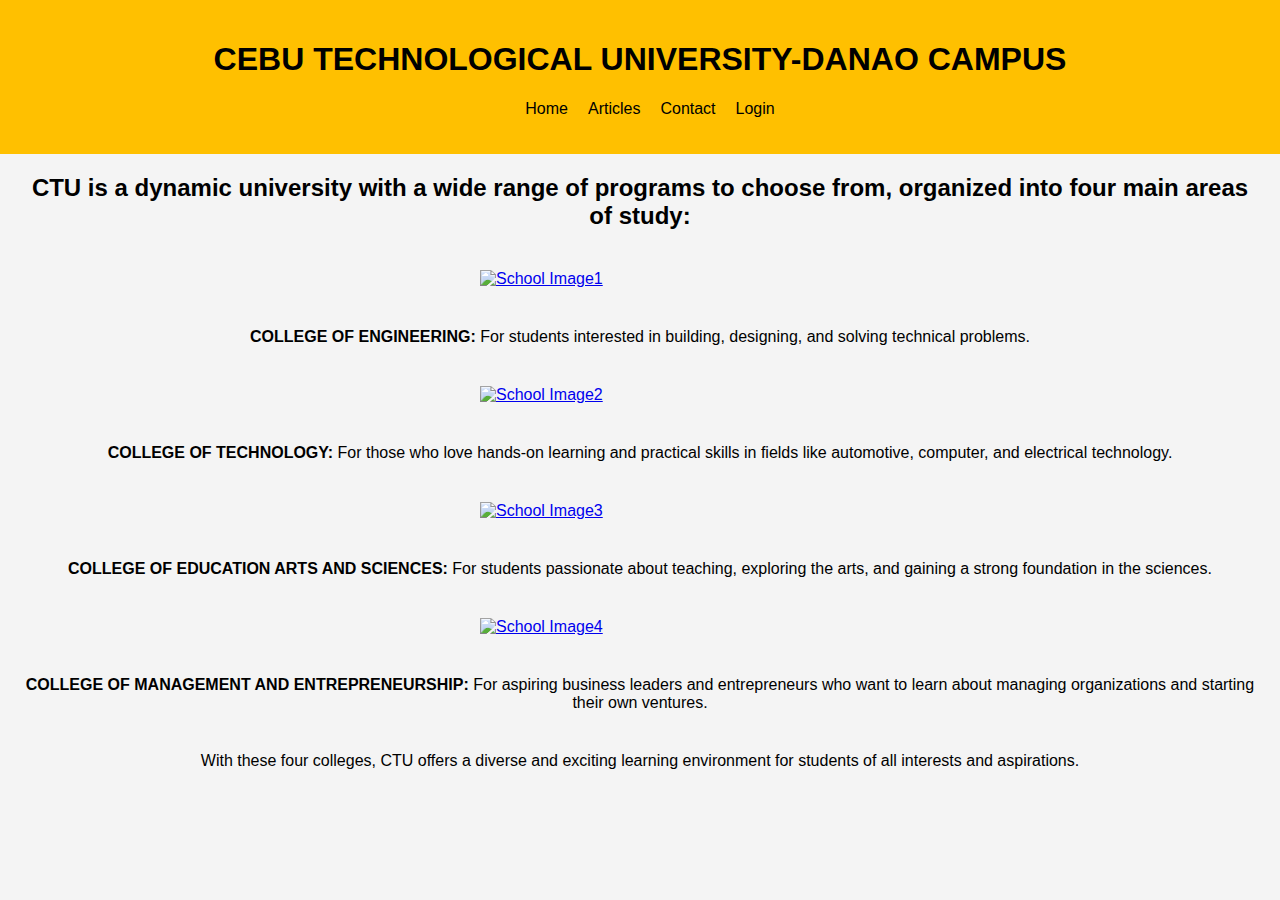
==== article.html @ a98d7394 "Create article.html" ====
<!DOCTYPE html>
<html lang="en">
<head>
    <meta charset="UTF-8">
    <meta name="viewport" content="width=device-width, initial-scale=1.0">
    <title>School Article Website</title>
    <style>
        body {
            font-family: Arial, sans-serif;
            margin: 0;
            padding: 0;
            background-color: #f4f4f4;
        }

        header {
            background-color: #ffc000;
            color: #000;
            padding: 20px;
            text-align: center;
            justify-content: center;
        }
        nav ul {
  list-style: none;
  margin: 10;
  padding: 10;
  display: flex;
  justify-content: center;
}

nav li {
  margin-right: 20px;
}

nav a {
  text-decoration: none;
  color: black;
  text-align: center;
}

        h2 {
            margin: 0;
            padding: 20px;
            text-align: center;
        }
        
        p {
            margin: 0;
            padding: 20px;
            text-align: center;
        }

        .container {
            width: 90%;
            margin: 20px auto;
            padding: 20px;
            background-color: #fff;
            box-shadow: 0 0 10px rgba(0, 0, 0, 0.1);
        }

        img {
            display: block;
            margin: 20px auto;
            max-width: 25%;
            height: auto;
            cursor: pointer;
        }

    </style>
</head>
<body>
    <header class="campus-article">
        <h1>CEBU TECHNOLOGICAL UNIVERSITY-DANAO CAMPUS</h1>
        <nav class="main-nav">
        <ul>
          <li><a href="index.html">Home</a></li>
          <li><a href="article.html">Articles</a></li>
          <li><a href="contact.html">Contact</a></li>
          <li><a href="login.html">Login</a></li>
    </header>
    
    <h2>CTU is a dynamic university with a wide range of programs to choose from, organized into four main areas of study:</h2>
        <a href="/coe.html"> <img src="/coe/coe.jpg" alt="School Image1">
        </a>
        <p><strong>COLLEGE OF ENGINEERING:</strong>  For students interested in building, designing, and solving technical problems.</p>
        
        <a href="/cot.html"> <img src="/cot/cot.jpg" alt="School Image2">
        </a>
        <p><strong>COLLEGE OF TECHNOLOGY:</strong> For those who love hands-on learning and practical skills in fields like automotive, computer, and electrical technology.</p>
        
        <a href="/ceas.html"> <img src="/ceas/ceas.jpg" alt="School Image3">
        </a>
        <p><strong>COLLEGE OF EDUCATION ARTS AND SCIENCES:</strong>  For students passionate about teaching, exploring the arts, and gaining a strong foundation in the sciences.</p>
        
        <a href="/cme.html"> <img src="/cme/cme.jpg" alt="School Image4">
        </a>
        <p><strong>COLLEGE OF MANAGEMENT AND ENTREPRENEURSHIP:</strong>  For aspiring business leaders and entrepreneurs who want to learn about managing organizations and starting their own ventures.</p>
        
        <p>With these four colleges, CTU offers a diverse and exciting learning environment for students of all interests and aspirations.</p>
    </div>
</body>
        </html>
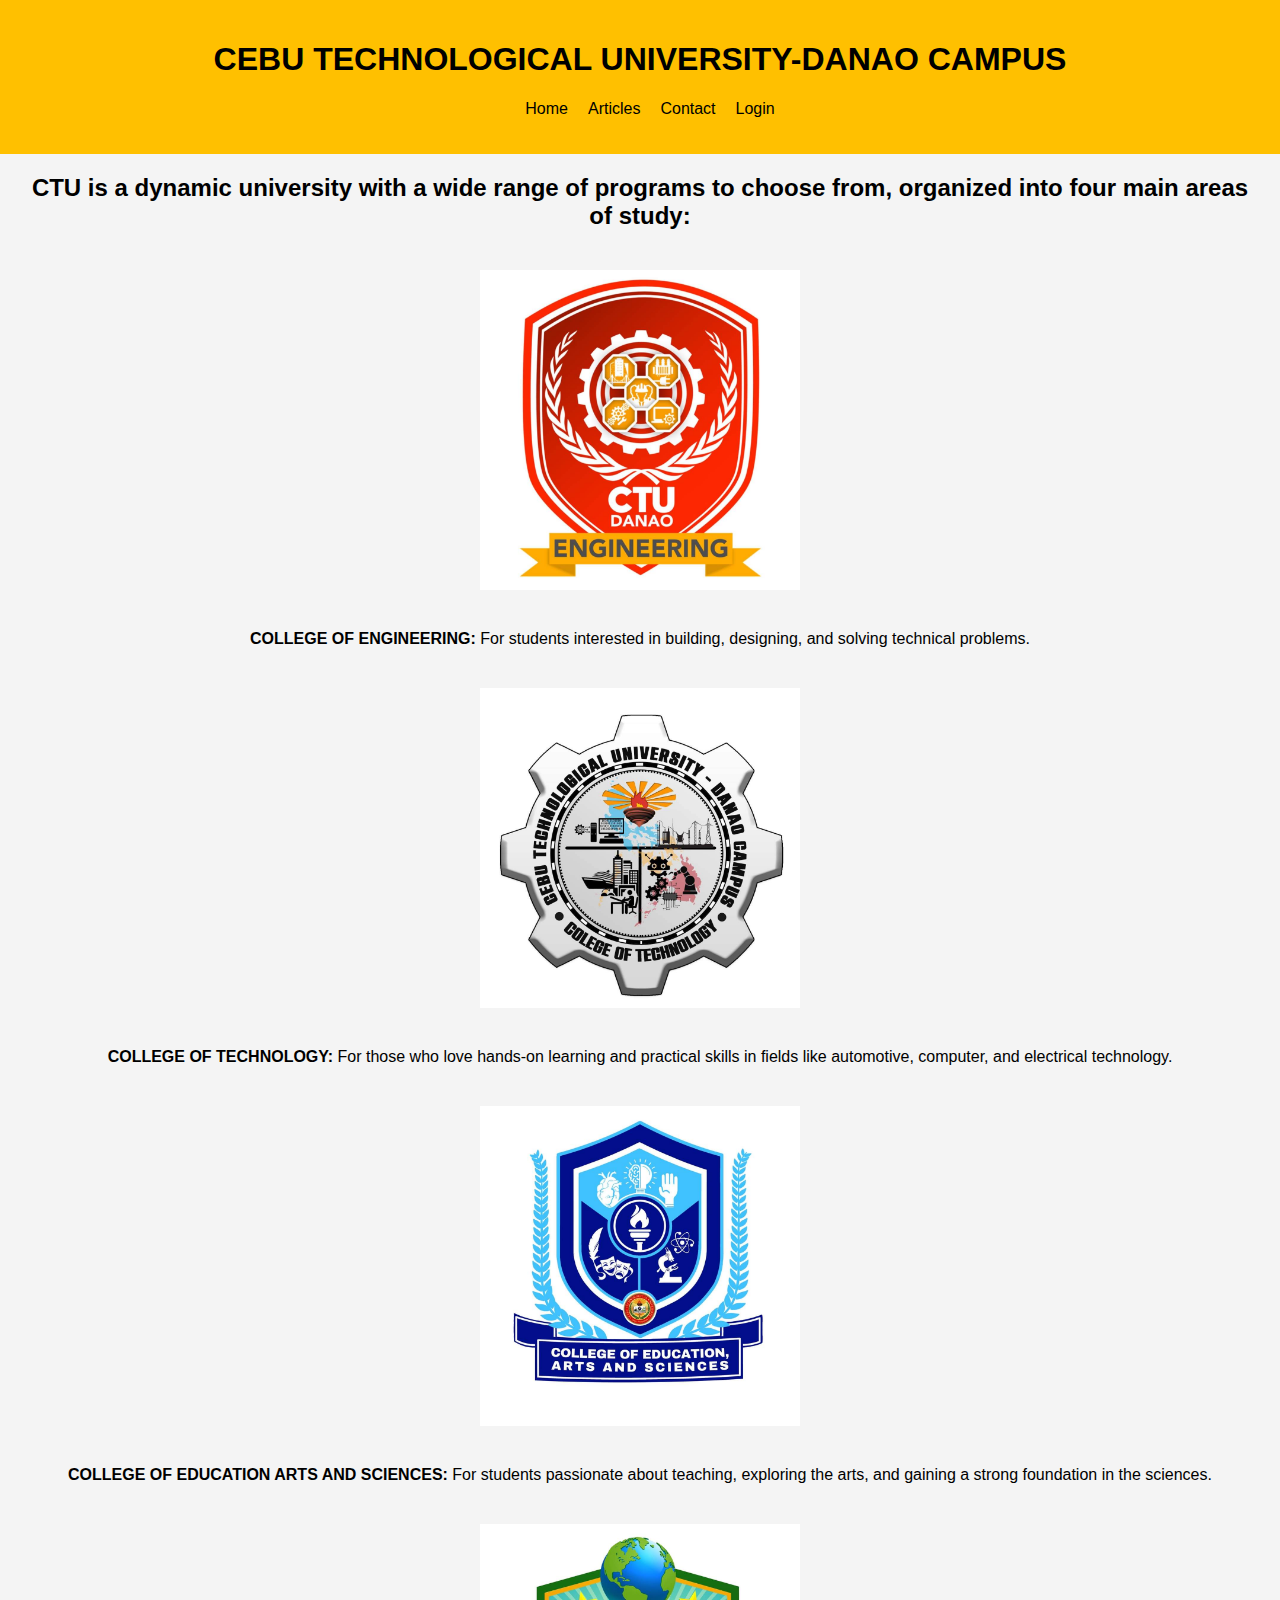
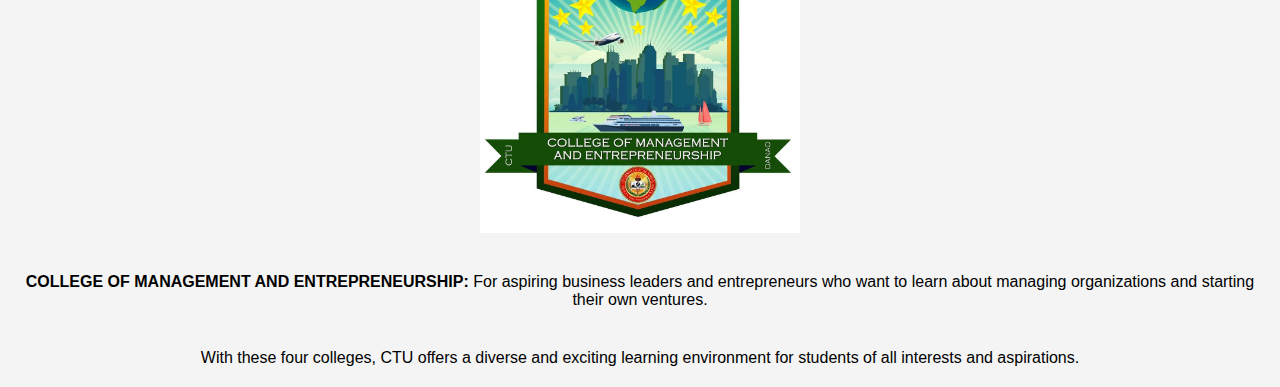
==== commit fcd290b0: "Update article.html" ====
--- a/article.html
+++ b/article.html
@@ -79,19 +79,19 @@
     </header>
     
     <h2>CTU is a dynamic university with a wide range of programs to choose from, organized into four main areas of study:</h2>
-        <a href="/coe.html"> <img src="/coe/coe.jpg" alt="School Image1">
+        <a href="/coe.html"> <img src="/coe.jpg" alt="School Image1">
         </a>
         <p><strong>COLLEGE OF ENGINEERING:</strong>  For students interested in building, designing, and solving technical problems.</p>
         
-        <a href="/cot.html"> <img src="/cot/cot.jpg" alt="School Image2">
+        <a href="/cot.html"> <img src="/cot.jpg" alt="School Image2">
         </a>
         <p><strong>COLLEGE OF TECHNOLOGY:</strong> For those who love hands-on learning and practical skills in fields like automotive, computer, and electrical technology.</p>
         
-        <a href="/ceas.html"> <img src="/ceas/ceas.jpg" alt="School Image3">
+        <a href="/ceas.html"> <img src="/ceas.jpg" alt="School Image3">
         </a>
         <p><strong>COLLEGE OF EDUCATION ARTS AND SCIENCES:</strong>  For students passionate about teaching, exploring the arts, and gaining a strong foundation in the sciences.</p>
         
-        <a href="/cme.html"> <img src="/cme/cme.jpg" alt="School Image4">
+        <a href="/cme.html"> <img src="/cme.jpg" alt="School Image4">
         </a>
         <p><strong>COLLEGE OF MANAGEMENT AND ENTREPRENEURSHIP:</strong>  For aspiring business leaders and entrepreneurs who want to learn about managing organizations and starting their own ventures.</p>
         
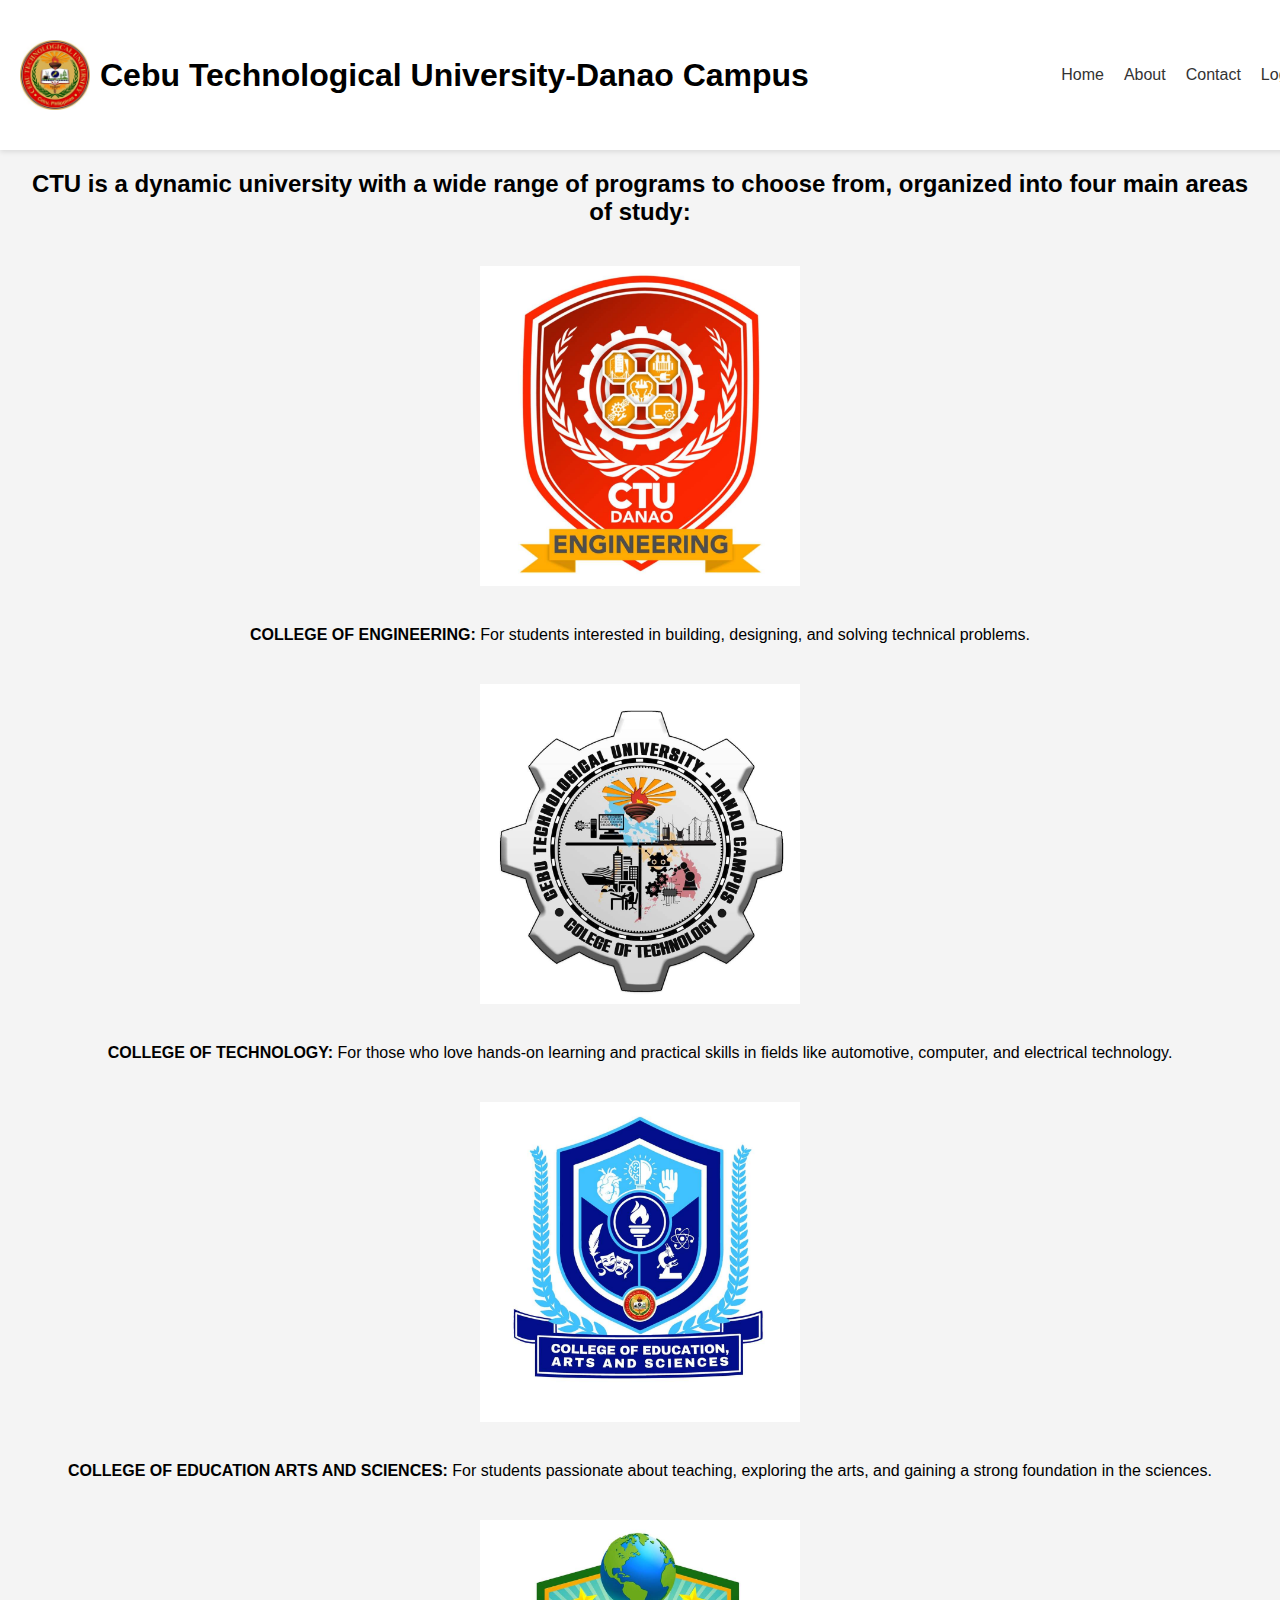
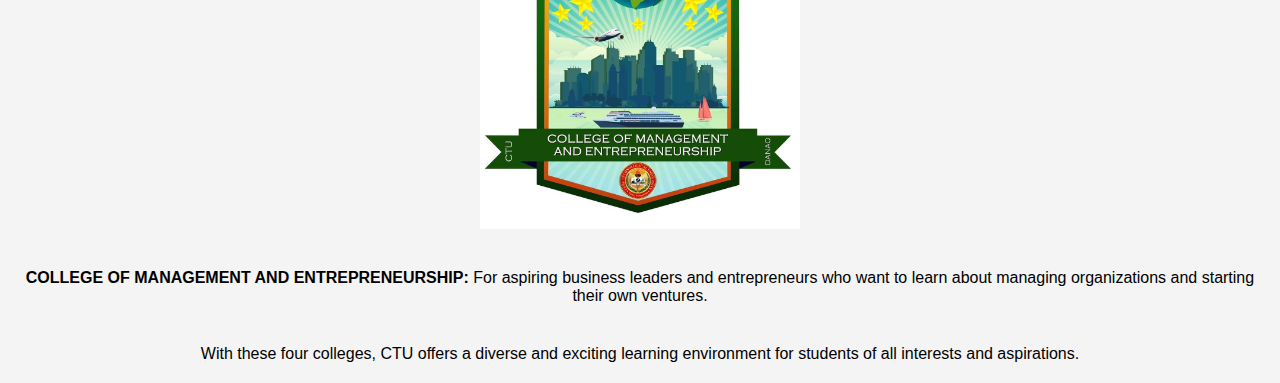
==== commit 66c3242b: "Update article.html" ====
--- a/article.html
+++ b/article.html
@@ -13,28 +13,46 @@
         }
 
         header {
-            background-color: #ffc000;
-            color: #000;
-            padding: 20px;
-            text-align: center;
-            justify-content: center;
-        }
-        nav ul {
-  list-style: none;
-  margin: 10;
-  padding: 10;
-  display: flex;
-  justify-content: center;
+    background-color: #fff; /* Added background color for better visual separation */
+    padding: 20px;
+    width: 100%;
+    display: flex;
+    justify-content: space-between; /* Distribute logo and nav evenly */
+    align-items: center; /* Vertically align logo and nav */
+    box-shadow: 0 2px 5px rgba(0, 0, 0, 0.1); /* Added a subtle shadow */
+}
+
+.logo {
+    display: flex;
+    align-items: center;
+}
+
+.logo-image {  /* Style for the image */
+    width: 70px;  /* Adjust as needed */
+    height: 70px; /* Adjust as needed */
+    margin-right: 10px; /* Adjust as needed */
+}
+
+.logo h1 {
+    font-size: 2.0em;
+    font-weight: bold;
+    color: #000;
+}
+
+nav ul {
+    list-style: none;
+    margin: 0;
+    padding: 0;
+    display: flex;
 }
 
 nav li {
-  margin-right: 20px;
+    margin-left: 20px; /* Added margin for spacing between nav items */
 }
 
 nav a {
-  text-decoration: none;
-  color: black;
-  text-align: center;
+    text-decoration: none;
+    color: #333; /* Changed color for better contrast */
 }
 
         h2 {
@@ -68,14 +86,19 @@
     </style>
 </head>
 <body>
-    <header class="campus-article">
-        <h1>CEBU TECHNOLOGICAL UNIVERSITY-DANAO CAMPUS</h1>
-        <nav class="main-nav">
-        <ul>
-          <li><a href="index.html">Home</a></li>
-          <li><a href="article.html">Articles</a></li>
-          <li><a href="contact.html">Contact</a></li>
-          <li><a href="login.html">Login</a></li>
+    <header>
+      <div class="logo">
+            <img src="ctu.jpeg" alt="ctu logo" class="logo-image">
+            <h1>Cebu Technological University-Danao Campus</h1>
+        </div>
+        <nav>
+            <ul>
+                <li><a href="index.html">Home</a></li>
+                <li><a href="about.html">About</a></li>
+                <li><a href="contact.html">Contact</a></li>
+                <li><a href="login.html">Login</a></li>
+            </ul>
+        </nav>
     </header>
     
     <h2>CTU is a dynamic university with a wide range of programs to choose from, organized into four main areas of study:</h2>
@@ -98,5 +121,4 @@
         <p>With these four colleges, CTU offers a diverse and exciting learning environment for students of all interests and aspirations.</p>
     </div>
 </body>
-        </html>
-          
+</html>
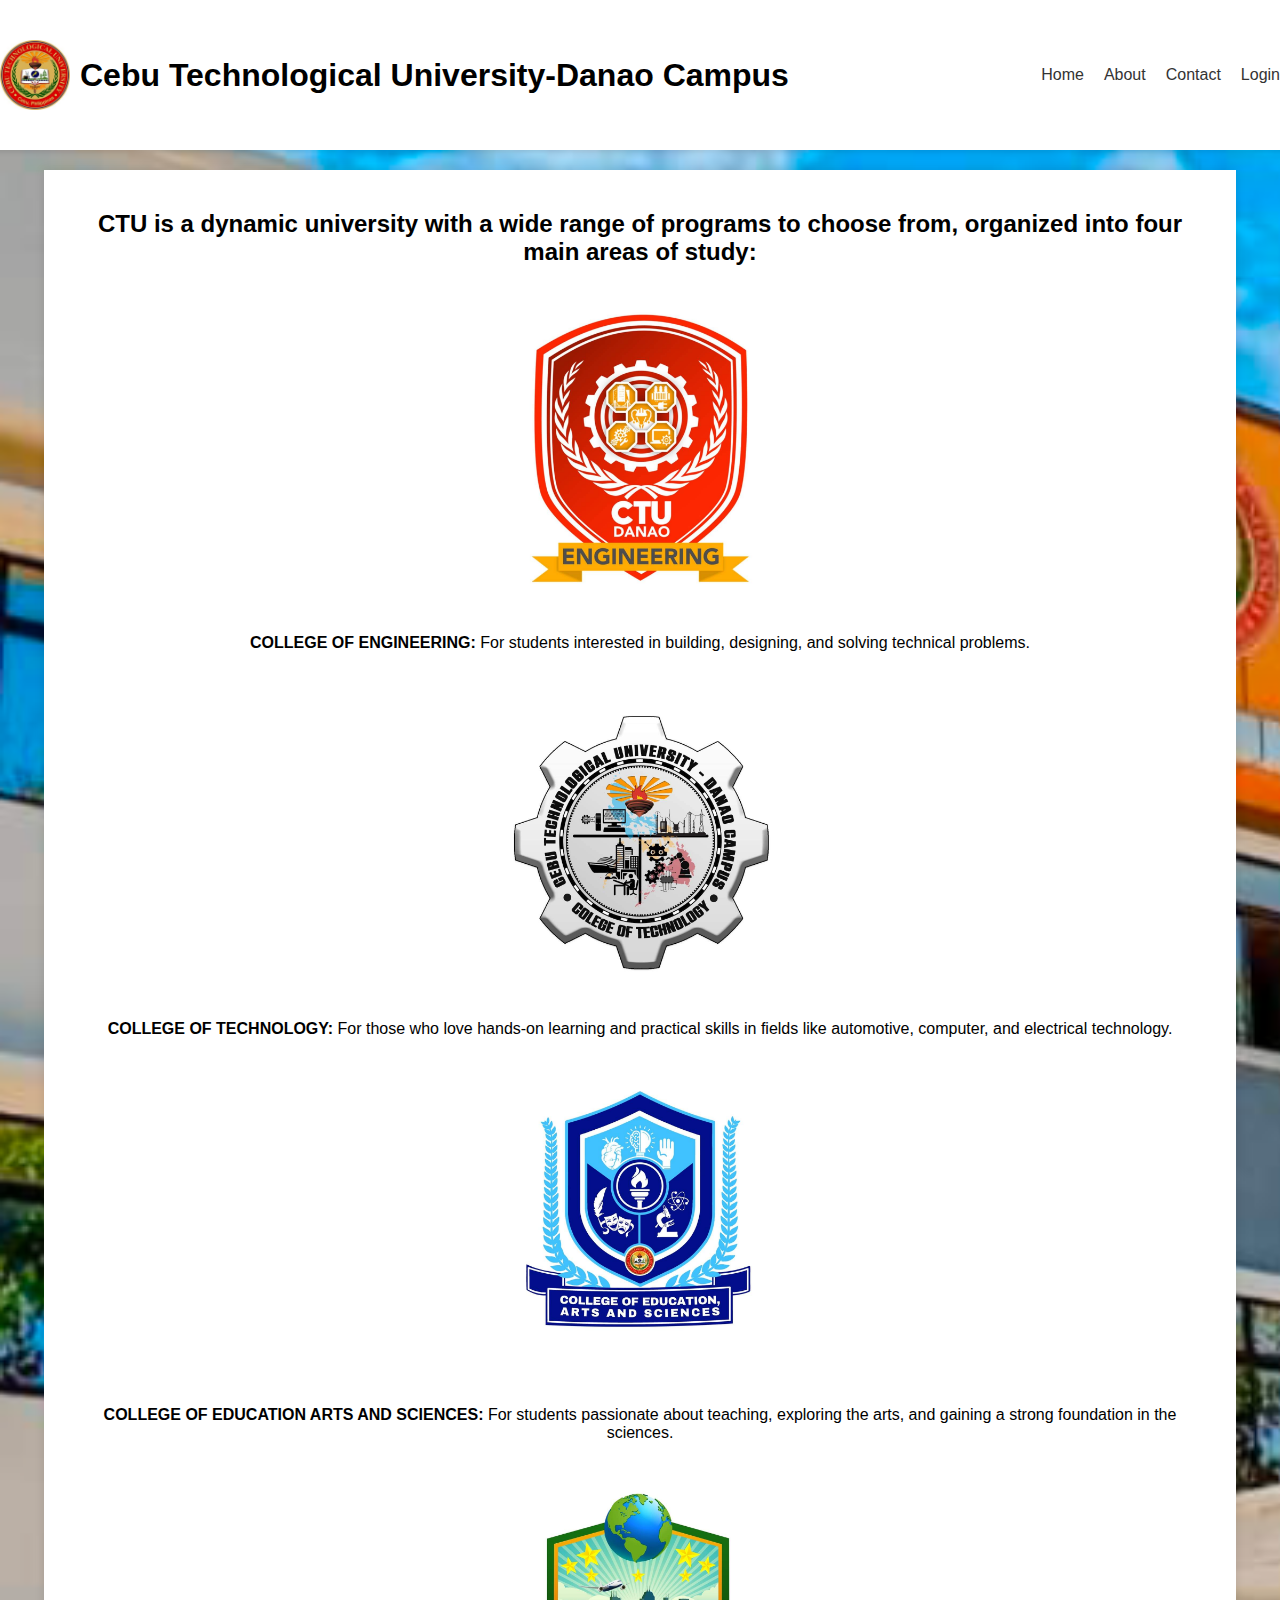
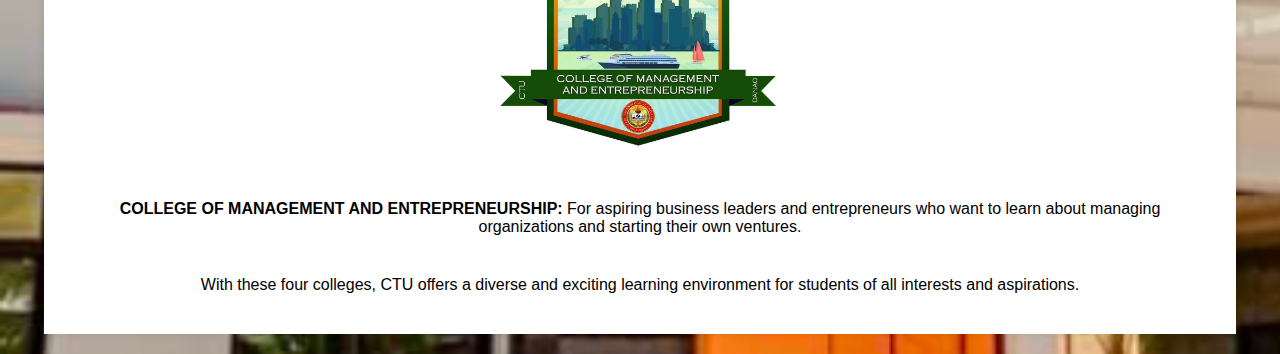
==== commit 54c95448: "Update article.html" ====
--- a/article.html
+++ b/article.html
@@ -6,10 +6,16 @@
     <title>School Article Website</title>
     <style>
         body {
-            font-family: Arial, sans-serif;
-            margin: 0;
-            padding: 0;
-            background-color: #f4f4f4;
+    font-family: Arial, sans-serif;
+    /* Removed background-color, we'll use a background image instead */
+    display: flex;
+    flex-direction: column;
+    align-items: center;
+    min-height: 100vh; 
+    margin: 0;
+    background-image: url('background.png'); /* Add your image path here */
+    background-size: cover; /* Cover the entire viewport */
+    background-repeat: no-repeat;
         }
 
         header {
@@ -101,6 +107,7 @@
         </nav>
     </header>
     
+    <div class="container">
     <h2>CTU is a dynamic university with a wide range of programs to choose from, organized into four main areas of study:</h2>
         <a href="/coe.html"> <img src="/coe.jpg" alt="School Image1">
         </a>
